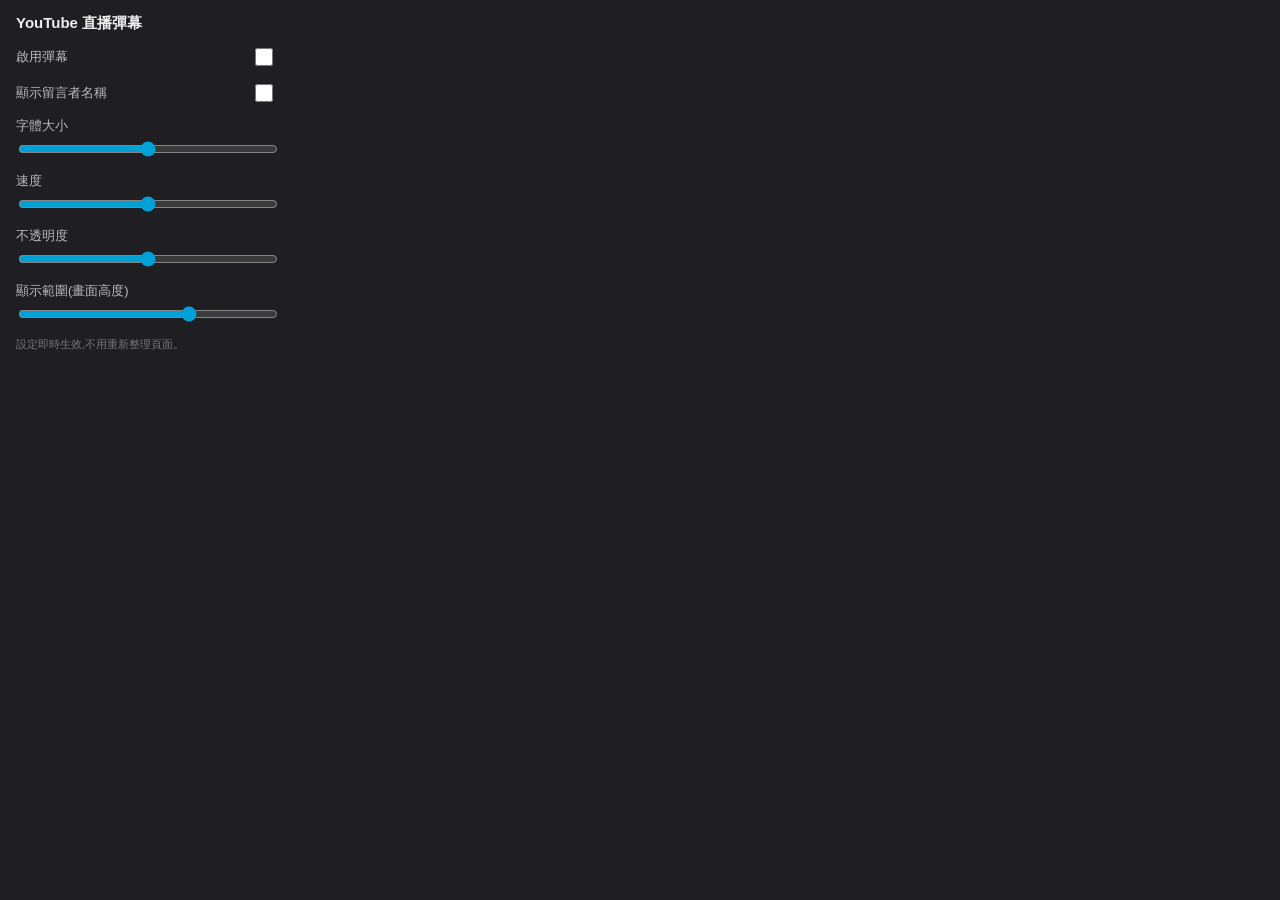
==== popup.html @ d9e63136 "Initial release: YouTube live chat to Bilibili-style danmaku Chrome MV3 extension that converts YouT" ====
<!DOCTYPE html>
<html lang="zh-Hant">
<head>
<meta charset="UTF-8">
<style>
  body {
    width: 260px;
    margin: 0;
    padding: 14px 16px;
    font-family: "Microsoft JhengHei", "PingFang TC", sans-serif;
    font-size: 13px;
    background: #1f1f23;
    color: #eee;
  }
  h1 {
    font-size: 15px;
    margin: 0 0 12px;
    display: flex;
    align-items: center;
    justify-content: space-between;
  }
  .row { margin-bottom: 12px; }
  .row label {
    display: flex;
    justify-content: space-between;
    margin-bottom: 4px;
    color: #bbb;
  }
  .row label .val { color: #4fc3f7; font-weight: bold; }
  input[type="range"] { width: 100%; accent-color: #00a1d6; }
  .switch-row {
    display: flex;
    align-items: center;
    justify-content: space-between;
    margin-bottom: 12px;
  }
  .switch-row span { color: #bbb; }
  input[type="checkbox"] {
    width: 18px;
    height: 18px;
    accent-color: #00a1d6;
  }
  .hint { color: #777; font-size: 11px; margin-top: 8px; }
</style>
</head>
<body>
  <h1>YouTube 直播彈幕</h1>

  <div class="switch-row">
    <span>啟用彈幕</span>
    <input type="checkbox" id="enabled">
  </div>

  <div class="switch-row">
    <span>顯示留言者名稱</span>
    <input type="checkbox" id="showAuthor">
  </div>

  <div class="row">
    <label>字體大小 <span class="val" id="fontSizeVal"></span></label>
    <input type="range" id="fontSize" min="14" max="48" step="1">
  </div>

  <div class="row">
    <label>速度 <span class="val" id="speedVal"></span></label>
    <input type="range" id="speed" min="80" max="500" step="10">
  </div>

  <div class="row">
    <label>不透明度 <span class="val" id="opacityVal"></span></label>
    <input type="range" id="opacity" min="20" max="100" step="5">
  </div>

  <div class="row">
    <label>顯示範圍(畫面高度)<span class="val" id="areaVal"></span></label>
    <input type="range" id="area" min="25" max="100" step="25">
  </div>

  <div class="hint">設定即時生效,不用重新整理頁面。</div>

  <script src="popup.js"></script>
</body>
</html>
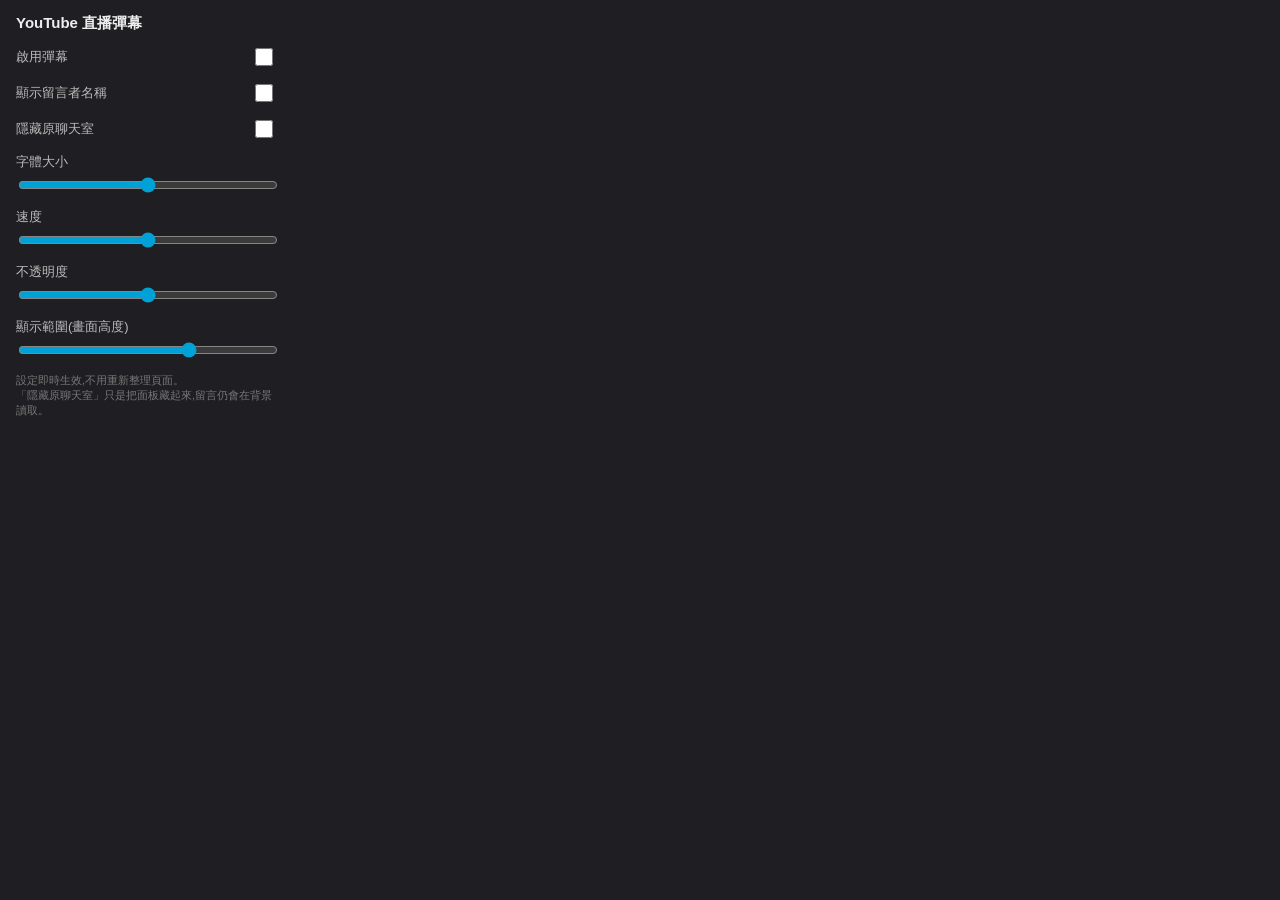
==== commit d97caa37: "Add option to hide the original chat panel while danmaku is on Hides ytd-live-chat-frame by moving i" ====
--- a/popup.html
+++ b/popup.html
@@ -56,6 +56,11 @@
     <input type="checkbox" id="showAuthor">
   </div>
 
+  <div class="switch-row">
+    <span>隱藏原聊天室</span>
+    <input type="checkbox" id="hideChat">
+  </div>
+
   <div class="row">
     <label>字體大小 <span class="val" id="fontSizeVal"></span></label>
     <input type="range" id="fontSize" min="14" max="48" step="1">
@@ -76,7 +81,7 @@
     <input type="range" id="area" min="25" max="100" step="25">
   </div>
 
-  <div class="hint">設定即時生效,不用重新整理頁面。</div>
+  <div class="hint">設定即時生效,不用重新整理頁面。<br>「隱藏原聊天室」只是把面板藏起來,留言仍會在背景讀取。</div>
 
   <script src="popup.js"></script>
 </body>
